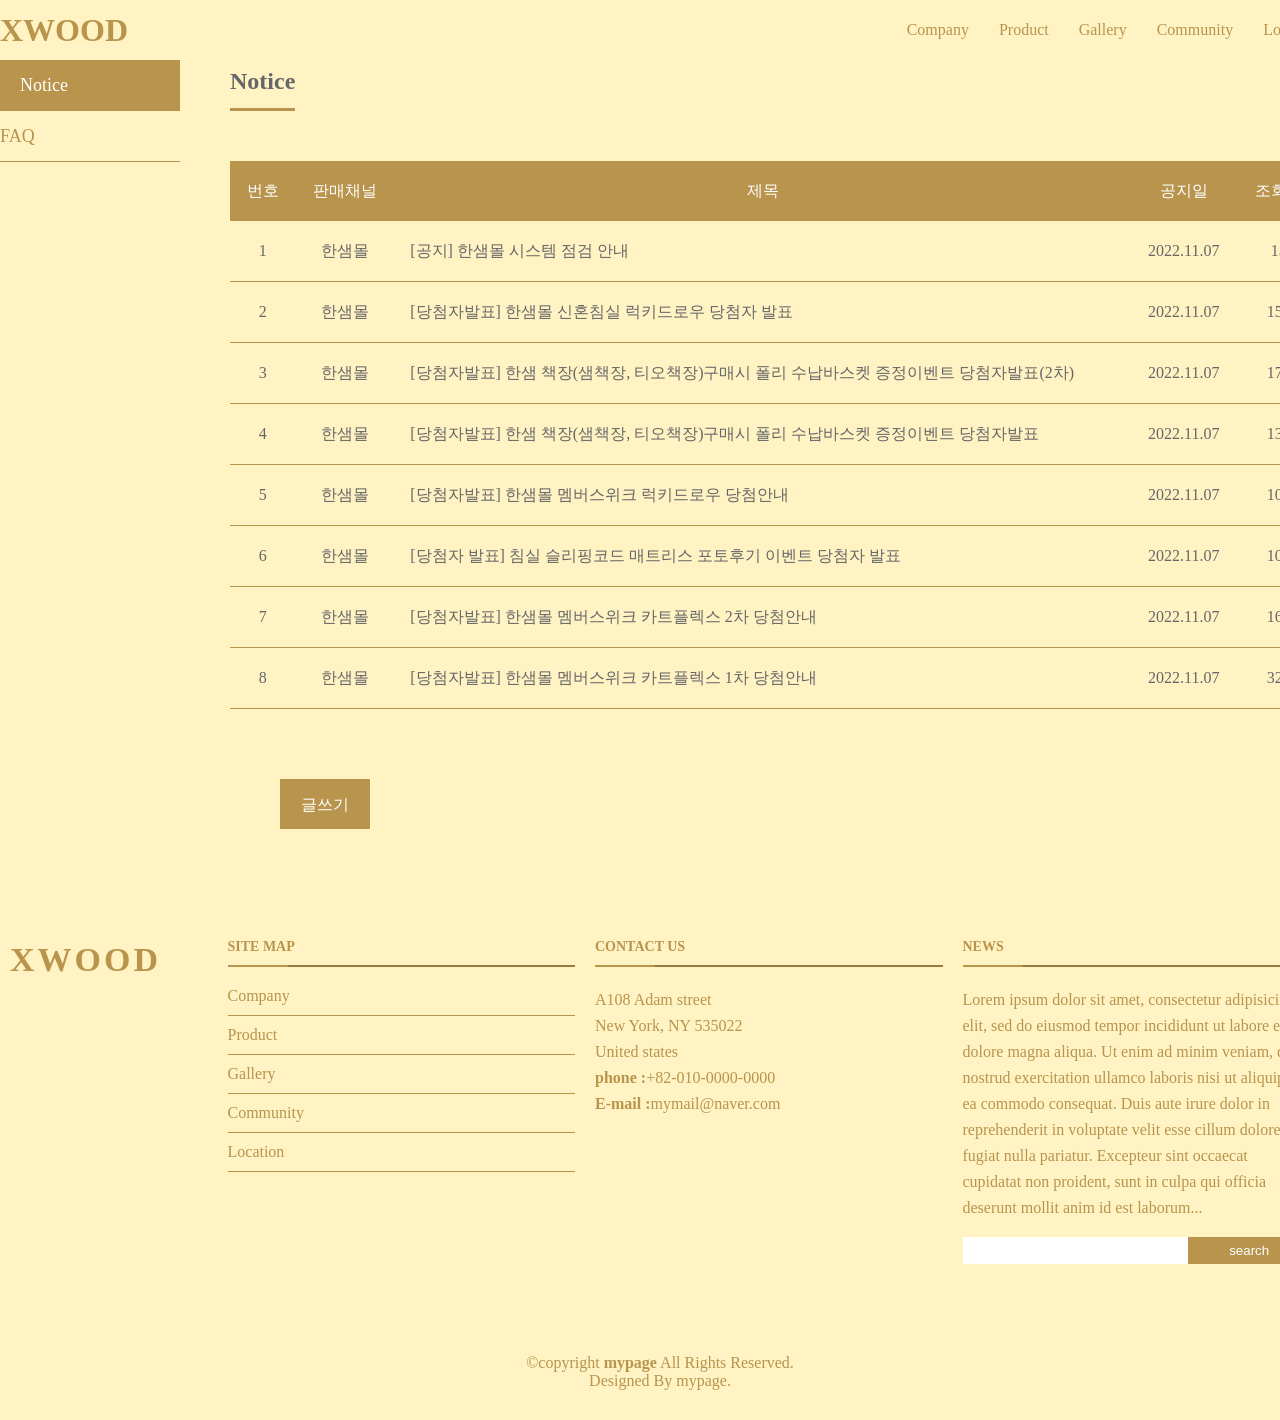
==== community/notice.html @ 7fe7eb94 "sass_site" ====
<!DOCTYPE html>
<html lang="ko" dir="ltr">
  <head>
    <meta charset="utf-8">
    <meta name="viewport" content="width=device-width, initial-scale=1, maximum-scale=1, minimum-scale=1, user-scalable=no">
    <title>xwood</title>
    <link rel="stylesheet" href="../assets/css/style.css">
    <script type="text/javascript" src="../assets/js/jquery.min.js"></script>
    <script type="text/javascript" src="../assets/js/common.js"></script>
  </head>
  <body class="subpage">
    <div id="wrap">
      <header id="header">
        <h1 id="top-logo"><a href="../index.html">XWOOD</a></h1>
        <nav id="top-nav">
          <ul>
            <li>
              <a href="../company/introduce.html">Company</a>
              <ul class="sub-menu">
                <li><a href="../company/introduce.html">Introduce</a></li>
                <li><a href="../company/ci.html">CI</a></li>
                <li><a href="../company/history.html">History</a></li>
              </ul>
            </li>
            <li><a href="../product/product.html">Product</a></li>
            <li><a href="../gallery/gallery.html">Gallery</a></li>
            <li>
              <a href="../community/notice.html">Community</a>
              <ul class="sub-menu">
                <li><a href="../community/notice.html">Notice</a></li>
                <li><a href="../community/faq.html">FAQ</a></li>
              </ul>
            </li>
            <li><a href="../location/location.html">Location</a></li>
          </ul>
        </nav>
      </header>
      <main>
        <!-- 컨텐츠 영역 -->
        <div class="container">
          <!-- 왼쪽 메뉴(LNB) -->
          <aside id="lnb">
            <ul>
              <li class="on"><a href="../community/notice.html">Notice</a></li>
              <li><a href="../community/faq.html">FAQ</a></li>
            </ul>
          </aside>
          <!-- 컨텐츠 본문 영역 -->
          <div class="content">
            <div class="sub-title"><span>Notice</span></div>
            <div class="inner">
              <div class="table">
                <table class="common-table">
                  <tr>
                    <th>번호</th>
                    <th>판매채널</th>
                    <th>제목</th>
                    <th>공지일</th>
                    <th>조회수</th>
                  </tr>
                  <tr>
                    <td>1</td>
                    <td>한샘몰</td>
                    <td>[공지] 한샘몰 시스템 점검 안내</td>
                    <td>2022.11.07</td>
                    <td>15</td>
                  </tr>
                  <tr>
                    <td>2</td>
                    <td>한샘몰</td>
                    <td>[당첨자발표] 한샘몰 신혼침실 럭키드로우 당첨자 발표</td>
                    <td>2022.11.07</td>
                    <td>150</td>
                  </tr>
                  <tr>
                    <td>3</td>
                    <td>한샘몰</td>
                    <td>[당첨자발표] 한샘 책장(샘책장, 티오책장)구매시 폴리 수납바스켓 증정이벤트 당첨자발표(2차)</td>
                    <td>2022.11.07</td>
                    <td>179</td>
                  </tr>
                  <tr>
                    <td>4</td>
                    <td>한샘몰</td>
                    <td>[당첨자발표] 한샘 책장(샘책장, 티오책장)구매시 폴리 수납바스켓 증정이벤트 당첨자발표</td>
                    <td>2022.11.07</td>
                    <td>130</td>
                  </tr>
                  <tr>
                    <td>5</td>
                    <td>한샘몰</td>
                    <td>[당첨자발표] 한샘몰 멤버스위크 럭키드로우 당첨안내</td>
                    <td>2022.11.07</td>
                    <td>100</td>
                  </tr>
                  <tr>
                    <td>6</td>
                    <td>한샘몰</td>
                    <td>[당첨자 발표] 침실 슬리핑코드 매트리스 포토후기 이벤트 당첨자 발표</td>
                    <td>2022.11.07</td>
                    <td>105</td>
                  </tr>
                  <tr>
                    <td>7</td>
                    <td>한샘몰</td>
                    <td>[당첨자발표] 한샘몰 멤버스위크 카트플렉스 2차 당첨안내</td>
                    <td>2022.11.07</td>
                    <td>160</td>
                  </tr>
                  <tr>
                    <td>8</td>
                    <td>한샘몰</td>
                    <td>[당첨자발표] 한샘몰 멤버스위크 카트플렉스 1차 당첨안내</td>
                    <td>2022.11.07</td>
                    <td>320</td>
                  </tr>
                </table>
                <a href="#" class="gbtn right">글쓰기</a>
              </div>
            </div>
          </div>
        </div>
      </main>
      <footer id="footer">
        <div class="footer-top">
          <!-- footer 상단 영역 -->
          <div class="container">
            <div class="row">
              <!-- logo -->
              <div class="column footer-logo">
                <h3><a href="../index.html">XWOOD</a></h3>
              </div>
              <!-- site map -->
              <div class="column">
                <h4>site map</h4>
                <ul>
                  <ul>
                    <li><a href="../company/introduce.html">Company</a></li>
                    <li><a href="../product/product.html">Product</a></li>
                    <li><a href="../gallery/gallery.html">Gallery</a></li>
                    <li><a href="../community/notice.html">Community</a></li>
                    <li><a href="../location/location.html">Location</a></li>
                  </ul>
                </ul>
              </div>
              <!-- contact us -->
              <div class="column">
                <h4>contact us</h4>
                <p>
                  A108 Adam street <br>
                  New York, NY 535022 <br>
                  United states <br>
                  <strong>phone :</strong><a href="tel:+82-010-0000-0000">+82-010-0000-0000</a><br>
                  <strong>E-mail :</strong><a href="mailto:mymail@naver.com">mymail@naver.com</a><br>
                </p>
              </div>
              <!-- news -->
              <div class="column news">
                <h4>news</h4>
                <p>Lorem ipsum dolor sit amet, consectetur adipisicing elit, sed do eiusmod tempor incididunt ut labore et dolore magna aliqua. Ut enim ad minim veniam, quis nostrud exercitation ullamco laboris nisi ut aliquip ex ea commodo consequat. Duis aute irure dolor in reprehenderit in voluptate velit esse cillum dolore eu fugiat nulla pariatur. Excepteur sint occaecat cupidatat non proident, sunt in culpa qui officia deserunt mollit anim id est laborum...</p>
                <form>
                  <input type="search" name="search"><input type="submit" name="submit" value="search">
                </form>
              </div>
            </div>
          </div>
        </div>
        <div class="container">
          <!-- footer 하단 영역 -->
          <div class="copyright">
            &copy;copyright <strong>mypage</strong> All Rights Reserved.
          </div>
          <div class="credits">
            Designed By <a href="mailto:aaa@naver.com">mypage</a>.
          </div>
        </div>
      </footer>
    </div>
  </body>
</html>
---- assets/css/style.css ----
@charset "UTF-8";
html, body {
  height: 100%;
}

body {
  background: #fff3c4;
  color: #666666;
}

html, body, ul, li, h1, h2, h3, h4, h5, h6 {
  margin: 0;
  padding: 0;
}

li {
  list-style: none;
}

a {
  text-decoration: none;
  color: #b8944d;
  transition: .5s;
}

a:hover {
  color: #e3a936;
}

.gbtn {
  display: inline-block;
  box-sizing: border-box;
  padding: 0 20px;
  height: 50px;
  line-height: 50px;
  background: #b8944d;
  color: white;
  border: 1px solid #b8944d;
}

.gbtn:hover {
  color: #b8944d;
  background: white;
}

.gbtn.right {
  margin-left: 50px;
}

.box {
  display: flex;
}

.box.items-2 .items {
  flex: 50%;
}

.box .items {
  box-sizing: border-box;
  padding: 50px;
  font-size: 18px;
  flex: 100%;
  flex-shrink: 0;
}

.box .items .title {
  font-size: 26px;
}

.box .items img {
  width: 100%;
}

#gallery-box-wrap #gallery-box {
  position: relative;
  width: 600px;
  margin: 20px auto;
}

#gallery-box-wrap #gallery-box #navi {
  position: relative;
  width: 600px;
  overflow: hidden;
}

#gallery-box-wrap #gallery-box #navi ul li {
  width: 120px;
  float: left;
}

#gallery-box-wrap #gallery-box #navi ul li img {
  width: 100%;
  border: 3px solid white;
}

#gallery-box-wrap #gallery-box #navi .page-wrap {
  width: 1800px;
}

#gallery-box-wrap #gallery-box #navi .page-wrap .page {
  float: left;
  overflow: hidden;
}

#gallery-box-wrap #gallery-box .navi-wrap {
  position: relative;
}

#gallery-box-wrap #gallery-box .navi-wrap > img {
  position: absolute;
  top: 50%;
  z-index: 500;
  cursor: pointer;
}

#gallery-box-wrap #gallery-box .navi-wrap > img.next {
  right: 0;
  transform: translate(100%, -50%);
}

#gallery-box-wrap #gallery-box .navi-wrap > img.prev {
  left: 0;
  transform: translate(-100%, -50%);
}

#gallery-box-wrap #gallery-box #main {
  width: 600px;
  height: 450px;
  float: right;
}

#gallery-box-wrap #gallery-box #main img {
  position: absolute;
  width: 100%;
}

.accordion dl {
  margin: 50px auto;
}

.accordion dl dt {
  text-indent: 1em;
  /* 텍스트인덴트 = 들여쓰기, em은 상대적단위 폰트사이즈에 맞춰서 반응함*/
  font-size: 18px;
  color: #fff;
  line-height: 35px;
  height: 35px;
  background: #b8944d;
  cursor: pointer;
}

.accordion dl dd {
  margin: 0px;
  height: 300px;
  background: #fcfadc;
}

.accordion dl dd p {
  margin: 0px;
  /* text-indent: 1.25em; */
  padding: 20px;
}

table + .gbtn {
  margin-top: 20px;
}

table.common-table {
  width: 100%;
  margin: 50px auto;
  border-collapse: collapse;
  text-align: center;
}

table.common-table th, table.common-table td {
  padding: 15px;
  font-size: 16px;
  vertical-align: middle;
  height: 30px;
}

table.common-table th {
  font-weight: 500;
  color: #fff;
  background: #b8944d;
}

table.common-table td {
  font-weight: 300;
  color: #666666;
  border-bottom: 1px solid #b8944d;
}

table.common-table td.hover {
  /*script로 사용할 class 추가*/
  background: #fcfadc;
}

table.common-table td:nth-child(3) {
  text-align: left;
}

table.common-table tr {
  /*첫번째 테이블 속성의 타이틀 영역을 제외한 hover 효과 주기*/
}

table.common-table tr:not(:first-child):hover {
  background: #fcfadc;
}

#wrap {
  width: 1320px;
  margin: 0 auto;
  /* footer */
}

#wrap #header {
  position: relative;
  height: 60px;
  z-index: 500;
}

#wrap #header #top-logo {
  float: left;
}

#wrap #header #top-logo a {
  height: 60px;
  line-height: 60px;
}

#wrap #header #top-nav {
  position: relative;
  height: 60px;
  float: right;
}

#wrap #header #top-nav ul {
  float: left;
}

#wrap #header #top-nav ul li {
  position: relative;
  float: left;
  margin-left: 30px;
}

#wrap #header #top-nav ul li:first-child {
  margin-left: 0;
}

#wrap #header #top-nav ul li:hover .sub-menu {
  opacity: 1;
}

#wrap #header #top-nav ul li:hover .sub-menu li {
  height: 40px;
  opacity: 1;
}

#wrap #header #top-nav ul li a {
  width: 100%;
  height: 60px;
  line-height: 60px;
}

#wrap #header #top-nav ul li .sub-menu {
  position: absolute;
  top: 100%;
  border: 1px solid #b8944d;
  opacity: 0;
  transition: .5s;
}

#wrap #header #top-nav ul li .sub-menu li {
  margin: 0;
  min-width: 150px;
  width: 100%;
  height: 0;
  padding: 0 10px;
  box-sizing: border-box;
  background: white;
  opacity: 0;
  transition-duration: .5s;
}

#wrap #header #top-nav ul li .sub-menu li a {
  line-height: 40px;
}

#wrap main {
  min-height: calc( 100vh - (60px + 600px) - 51px);
}

#wrap #footer {
  margin-top: 50px;
  color: #b8944d;
}

#wrap #footer .footer-top {
  padding: 60px 0 30px;
}

#wrap #footer > .container {
  padding: 30px 0;
  text-align: center;
}

#wrap #footer .container {
  margin: 0 auto;
}

#wrap #footer .container .row {
  display: flex;
  justify-content: center;
  flex-wrap: wrap;
}

#wrap #footer .container .row .column {
  flex: 25%;
  box-sizing: border-box;
  padding: 0 10px;
  margin-bottom: 30px;
}

#wrap #footer .container .row .column.footer-logo {
  flex: 180px;
}

#wrap #footer .container .row .column.footer-logo h3 {
  font-size: 34px;
  padding: 2px 0 2px 0;
  font-weight: 700;
  letter-spacing: 3px;
}

#wrap #footer .container .row .column.news input[type=search] {
  border: 0;
  padding: 6px 8px;
  width: 65%;
}

#wrap #footer .container .row .column.news input[type=submit] {
  border: 0;
  padding: 6px 0;
  width: 35%;
  text-align: center;
  color: #ffffff;
  background: #b8944d;
  cursor: pointer;
}

#wrap #footer .container .row .column h4 {
  position: relative;
  font-size: 14px;
  font-weight: 700;
  text-transform: uppercase;
  padding-bottom: 12px;
  margin-bottom: 20px;
}

#wrap #footer .container .row .column h4:before, #wrap #footer .container .row .column h4:after {
  content: '';
  position: absolute;
  left: 0;
  bottom: 0;
  height: 2px;
}

#wrap #footer .container .row .column h4:before {
  right: 0;
  background: #997939;
}

#wrap #footer .container .row .column h4:after {
  width: 60px;
  background: #b8944d;
}

#wrap #footer .container .row .column ul li {
  border-bottom: 1px solid #b8944d;
  padding: 10px 0;
}

#wrap #footer .container .row .column ul li:nth-child(1) {
  padding-top: 0;
}

#wrap #footer .container .row .column p {
  line-height: 26px;
}

.mainbanner {
  height: 550px;
  background: url("../img/main_banner.jpg") no-repeat;
  background-size: cover;
}

.inner:nth-child(1) {
  margin-top: 50px;
}

.inner .box.items-2 p + a {
  margin-top: 50px;
}

body.subpage main .container {
  display: flex;
}

body.subpage main .container #lnb {
  flex: 230px;
  flex-shrink: 0;
  flex-grow: 0;
  box-sizing: border-box;
  padding-right: 50px;
}

body.subpage main .container #lnb ul li {
  border-bottom: 1px solid #b8944d;
}

body.subpage main .container #lnb ul li.on a {
  color: white;
  background: #b8944d;
  padding-left: 20px;
}

body.subpage main .container #lnb ul li:hover a {
  padding-left: 20px;
}

body.subpage main .container #lnb ul li a {
  display: inline-block;
  width: 100%;
  height: 100%;
  line-height: 50px;
  font-size: 18px;
  box-sizing: border-box;
}

body.subpage main .container .content {
  flex: 100%;
}

body.subpage main .container .sub-title span {
  position: relative;
  display: inline-block;
  padding-bottom: 8px;
  font-size: 24px;
  font-weight: bold;
  line-height: 43px;
}

body.subpage main .container .sub-title span:after {
  content: '';
  position: absolute;
  height: 3px;
  background: #b8944d;
  bottom: 0;
  left: 0;
  right: 0;
}

body.subpage main .container .inner + .inner {
  margin-top: 50px;
  padding-top: 50px;
  border-top: 1px solid #b8944d;
}

body.subpage main .container .inner .box {
  flex-wrap: wrap;
}

body.subpage .content.gallery .inner #gallery-box-wrap {
  margin-top: 80px;
}

body.subpage .content.faq {
  min-height: 650px;
}
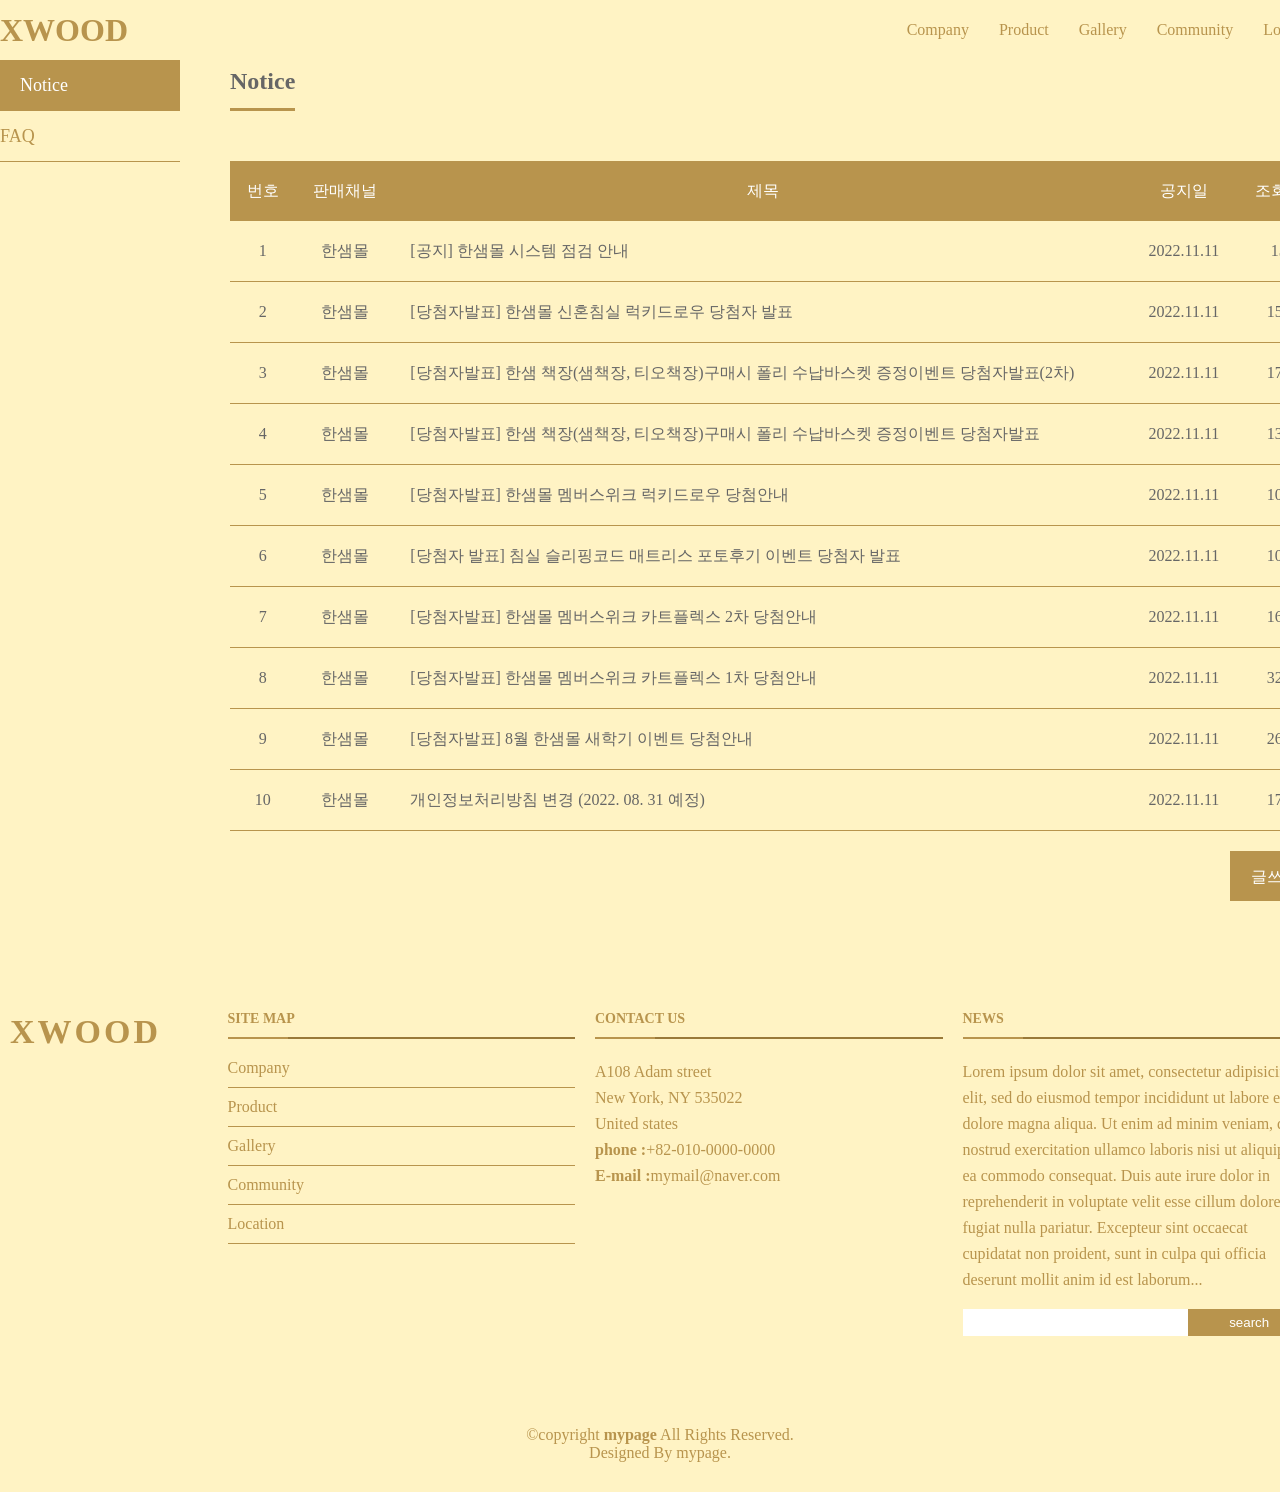
==== commit 46d3863b: "notice.html,component.scss change" ====
--- a/community/notice.html
+++ b/community/notice.html
@@ -62,57 +62,71 @@
                     <td>1</td>
                     <td>한샘몰</td>
                     <td>[공지] 한샘몰 시스템 점검 안내</td>
-                    <td>2022.11.07</td>
+                    <td>2022.11.11</td>
                     <td>15</td>
                   </tr>
                   <tr>
                     <td>2</td>
                     <td>한샘몰</td>
                     <td>[당첨자발표] 한샘몰 신혼침실 럭키드로우 당첨자 발표</td>
-                    <td>2022.11.07</td>
+                    <td>2022.11.11</td>
                     <td>150</td>
                   </tr>
                   <tr>
                     <td>3</td>
                     <td>한샘몰</td>
                     <td>[당첨자발표] 한샘 책장(샘책장, 티오책장)구매시 폴리 수납바스켓 증정이벤트 당첨자발표(2차)</td>
-                    <td>2022.11.07</td>
+                    <td>2022.11.11</td>
                     <td>179</td>
                   </tr>
                   <tr>
                     <td>4</td>
                     <td>한샘몰</td>
                     <td>[당첨자발표] 한샘 책장(샘책장, 티오책장)구매시 폴리 수납바스켓 증정이벤트 당첨자발표</td>
-                    <td>2022.11.07</td>
+                    <td>2022.11.11</td>
                     <td>130</td>
                   </tr>
                   <tr>
                     <td>5</td>
                     <td>한샘몰</td>
                     <td>[당첨자발표] 한샘몰 멤버스위크 럭키드로우 당첨안내</td>
-                    <td>2022.11.07</td>
+                    <td>2022.11.11</td>
                     <td>100</td>
                   </tr>
                   <tr>
                     <td>6</td>
                     <td>한샘몰</td>
                     <td>[당첨자 발표] 침실 슬리핑코드 매트리스 포토후기 이벤트 당첨자 발표</td>
-                    <td>2022.11.07</td>
+                    <td>2022.11.11</td>
                     <td>105</td>
                   </tr>
                   <tr>
                     <td>7</td>
                     <td>한샘몰</td>
                     <td>[당첨자발표] 한샘몰 멤버스위크 카트플렉스 2차 당첨안내</td>
-                    <td>2022.11.07</td>
+                    <td>2022.11.11</td>
                     <td>160</td>
                   </tr>
                   <tr>
                     <td>8</td>
                     <td>한샘몰</td>
                     <td>[당첨자발표] 한샘몰 멤버스위크 카트플렉스 1차 당첨안내</td>
-                    <td>2022.11.07</td>
+                    <td>2022.11.11</td>
                     <td>320</td>
+                  </tr>
+                  <tr>
+                    <td>9</td>
+                    <td>한샘몰</td>
+                    <td>[당첨자발표] 8월 한샘몰 새학기 이벤트 당첨안내</td>
+                    <td>2022.11.11</td>
+                    <td>260</td>
+                  </tr>
+                  <tr>
+                    <td>10</td>
+                    <td>한샘몰</td>
+                    <td>개인정보처리방침 변경 (2022. 08. 31 예정)</td>
+                    <td>2022.11.11</td>
+                    <td>170</td>
                   </tr>
                 </table>
                 <a href="#" class="gbtn right">글쓰기</a>
--- a/assets/css/style.css
+++ b/assets/css/style.css
@@ -44,7 +44,7 @@
 }
 
 .gbtn.right {
-  margin-left: 50px;
+  float: right;
 }
 
 .box {
@@ -167,7 +167,7 @@
 
 table.common-table {
   width: 100%;
-  margin: 50px auto;
+  margin: 50px auto 0;
   border-collapse: collapse;
   text-align: center;
 }
@@ -193,7 +193,6 @@
 
 table.common-table td.hover {
   /*script로 사용할 class 추가*/
-  background: #fcfadc;
 }
 
 table.common-table td:nth-child(3) {
@@ -205,7 +204,17 @@
 }
 
 table.common-table tr:not(:first-child):hover {
-  background: #fcfadc;
+  background-color: #fcfadc;
+  font-size: 20px;
+}
+
+#map {
+  margin-top: 50px;
+}
+
+#map .marker-title {
+  font-weight: bold;
+  font-size: 18px;
 }
 
 #wrap {
